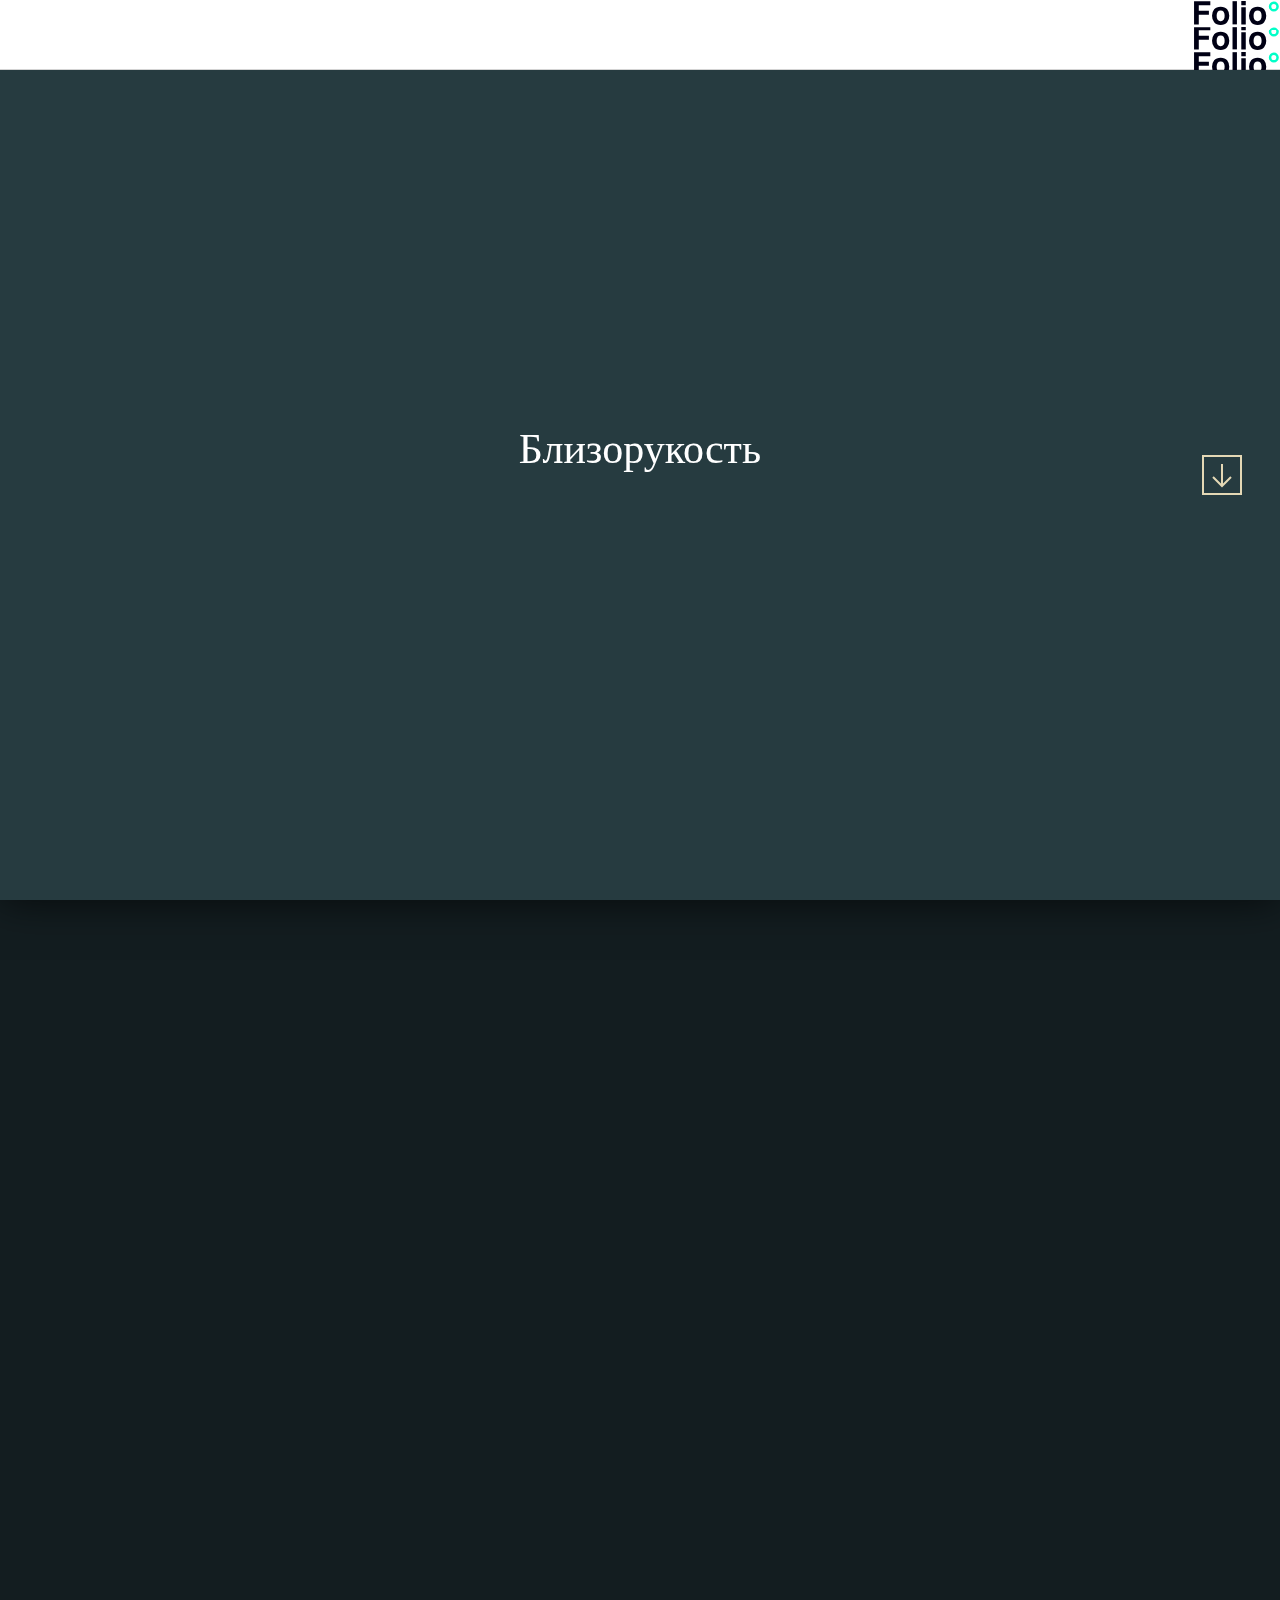
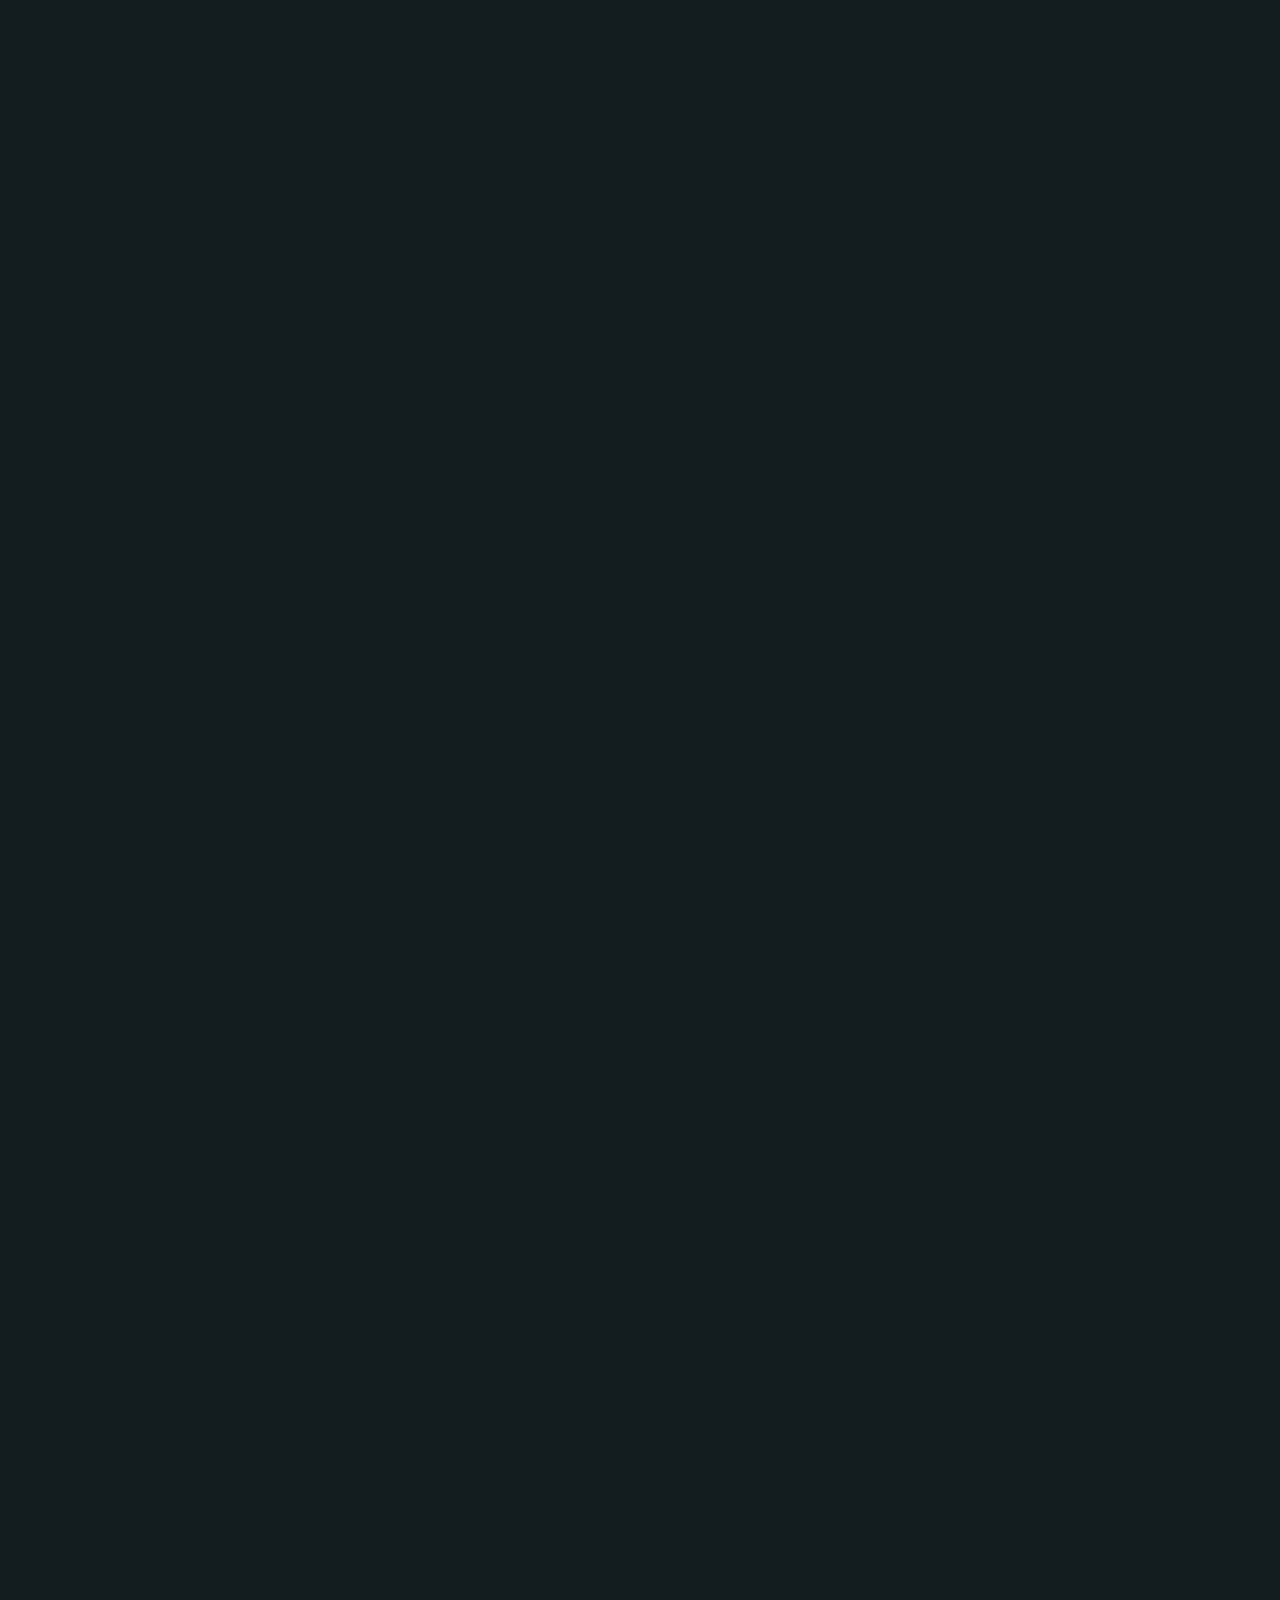
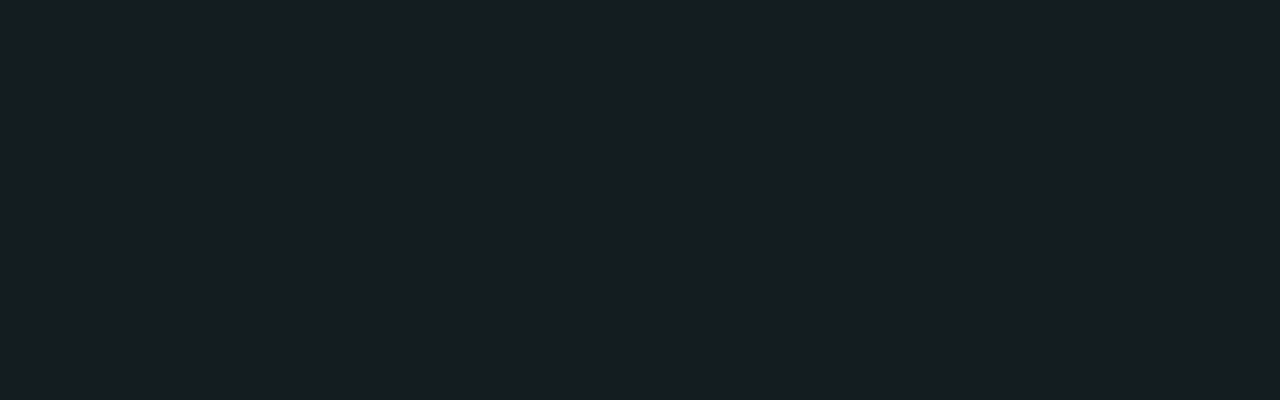
==== gallery-bliz/index.html @ a32b068b "коммит проекта начальный" ====
<!doctype html>
<html lang="en" class="no-js">
<head>
	<meta charset="UTF-8">
	<meta name="viewport" content="width=device-width, initial-scale=1">

	<link href='http://fonts.googleapis.com/css?family=Slabo+27px' rel='stylesheet' type='text/css'>

	<link rel="stylesheet" href="css/reset.css">
	<link rel="stylesheet" href="css/style.css">
	<link rel="stylesheet" href="../stylesheets/menubar.css">
	<script src="js/modernizr.js"></script>

	<title>Близорукость</title>
</head>
<body>
	<nav class="menubar">
    <div class="userMenu">
      <ul>
        <li><a href="gallery-bliz/index.html">Близорукость</a></li>
        <li><a href="gallery-bliz/index.html">Дальнозоркость</a></li>
        <li><a href="gallery-bliz/index.html">Дальтонизм</a></li>
      </ul>
    </div>
  </nav>

	<section class="cd-section">
		<div class="cd-block">
			<h1>Близорукость</h1>
		</div>
	</section> <!-- .cd-section -->

	<section class="cd-section">
		<div class="cd-block">
			<div class="cd-half-block"></div>

			<div class="cd-half-block">
				<p>Близору́кость (также — миопи́я) — это дефект зрения, при котором изображение формируется не на сетчатке глаза, а перед ней. Наиболее распространённая причина — увеличенное в длину глазное яблоко, вследствие чего сетчатка располагается за фокальной плоскостью. Более редкий вариант — когда преломляющая система глаза фокусирует лучи сильнее, чем нужно (и, как следствие, они сходятся не на сетчатке, а перед ней). В любом из вариантов, при рассматривании удалённых предметов, на сетчатке возникает нечёткое, размытое изображение.</p>
			</div>
		</div>
	</section> <!-- .cd-section -->

	<section class="cd-section">
		<div class="cd-block">
			<div class="cd-half-block"></div>

			<div class="cd-half-block">
				<p>
					Lorem ipsum dolor sit amet, consectetur adipisicing elit. Maiores eos labore ratione illum excepturi neque sunt blanditiis ducimus soluta quae!
				</p>
			</div>
		</div>
	</section> <!-- .cd-section -->

	<section class="cd-section">
		<div class="cd-block">
			<div class="cd-half-block"></div>

			<div class="cd-half-block">
				<p>
					Lorem ipsum dolor sit amet, consectetur adipisicing elit. Maiores eos labore ratione illum excepturi neque sunt blanditiis ducimus soluta quae!
				</p>
			</div>
		</div>
	</section> <!-- .cd-section -->

	<nav>
		<ul class="cd-vertical-nav">
			<li><a href="#0" class="cd-prev inactive">Next</a></li>
			<li><a href="#0" class="cd-next">Prev</a></li>
		</ul>
	</nav> <!-- .cd-vertical-nav -->
<script src="js/jquery-2.1.1.js"></script>
<script src="js/main.js"></script> <!-- Resource jQuery -->
</body>
</html>
---- gallery-bliz/css/style.css ----
/* --------------------------------

Primary style

-------------------------------- */

*, *::after, *::before {
  -webkit-box-sizing: border-box;
  -moz-box-sizing: border-box;
  box-sizing: border-box;
}

html {
  font-size: 62.5%;
}

body {
  font-size: 1.6rem;
  font-family: "Slabo 27px", serif;
  color: #ffffff;
  background-color: #131d20;
}

body::before {
  /* never visible - this is used in jQuery to check the current MQ */
  content: 'mobile';
  display: none;
}
@media only screen and (min-width: 1170px) {
  body::before {
    /* never visible - this is used in jQuery to check the current MQ */
    content: 'desktop';
  }
}

a {
  color: #e3ca76;
  text-decoration: none;
}

/* --------------------------------

Main Components

-------------------------------- */
@media only screen and (min-width: 1170px) {
  .cd-section {
    height: 100vh;
  }
}
.cd-section h1 {
  position: relative;
  top: 50%;
  -webkit-transform: translateY(-50%);
  -moz-transform: translateY(-50%);
  -ms-transform: translateY(-50%);
  -o-transform: translateY(-50%);
  transform: translateY(-50%);
  -webkit-font-smoothing: antialiased;
  -moz-osx-font-smoothing: grayscale;
  text-align: center;
  font-size: 2.6rem;
}
@media only screen and (min-width: 768px) {
  .cd-section h1 {
    font-size: 3.2rem;
  }
}
@media only screen and (min-width: 1170px) {
  .cd-section h1 {
    font-size: 4.2rem;
  }
}

.cd-block, .cd-half-block {
  -webkit-transform: translateZ(0);
  -moz-transform: translateZ(0);
  -ms-transform: translateZ(0);
  -o-transform: translateZ(0);
  transform: translateZ(0);
  -webkit-backface-visibility: hidden;
  backface-visibility: hidden;
}

.cd-block {
  -webkit-transform-origin: center center;
  -moz-transform-origin: center center;
  -ms-transform-origin: center center;
  -o-transform-origin: center center;
  transform-origin: center center;
}
.cd-section:first-of-type .cd-block {
  visibility: visible;
  height: 100vh;
  background-color: #263b40;
}
@media only screen and (min-width: 1170px) {
  .cd-block {
    position: fixed;
    width: 100%;
    min-height: 100vh;
    top: 0;
    left: 0;
    height: 100vh;
    box-shadow: 0 0 40px rgba(0, 0, 0, 0.7);
    visibility: hidden;
  }
  .cd-section:first-of-type .cd-block {
    visibility: visible;
  }
  .cd-block > * {
    visibility: visible;
  }
}

.cd-half-block {
  background: #ffffff;
  color: #263b40;
}
.cd-half-block:nth-of-type(1) {
  height: 60vh;
  background-color: #263b40;
  background-position: center center;
  background-repeat: no-repeat;
}
.cd-half-block:nth-of-type(2) {
  padding: 4em 10%;
}

.cd-half-block p {
  font-size: 1.8rem;
  line-height: 1.8;
}

.cd-section:nth-of-type(2) .cd-half-block:first-of-type {
  background-image: url("../img/img-1.jpg");
  background-size: cover;
}

.cd-section:nth-of-type(2) .cd-half-block:first-of-type:hover {
  background-image: url("../img/img-1_1.jpg");
  background-size: cover;
  /*cursor: url('../img/glasses.cur'), pointer;*/
}

.cd-section:nth-of-type(3) .cd-half-block:first-of-type {
  background-image: url("../img/img-2.jpg");
  background-size: cover;
}

.cd-section:nth-of-type(3) .cd-half-block:first-of-type:hover {
  background-image: url("../img/img-2_2.jpg");
  background-size: cover;
  /*cursor: url('../img/glasses.cur'), pointer;*/
}

.cd-section:nth-of-type(4) .cd-half-block:first-of-type {
  background-image: url("../img/img-3.jpg");
  background-size: cover;
}

.cd-section:nth-of-type(4) .cd-half-block:first-of-type:hover {
  background-image: url("../img/img-3_3.jpg");
  background-size: cover;
  /*cursor: url('../img/glasses.cur'), pointer;*/
}

@media only screen and (min-width: 1170px) {
  .cd-half-block {
    height: 100vh !important;
    width: 50%;
    position: absolute;
    top: 0;
  }
  .cd-half-block p {
    position: absolute;
    left: 50%;
    top: 50%;
    bottom: auto;
    right: auto;
    -webkit-transform: translateX(-50%) translateY(-50%);
    -moz-transform: translateX(-50%) translateY(-50%);
    -ms-transform: translateX(-50%) translateY(-50%);
    -o-transform: translateX(-50%) translateY(-50%);
    transform: translateX(-50%) translateY(-50%);
    width: 100%;
    padding: 0 20%;
    font-size: 2.4rem;
  }
  .cd-section:nth-of-type(even) .cd-half-block:first-of-type, .cd-section:nth-of-type(odd) .cd-half-block:nth-of-type(2) {
    left: 0;
    -webkit-transform: translateX(-100%);
    -moz-transform: translateX(-100%);
    -ms-transform: translateX(-100%);
    -o-transform: translateX(-100%);
    transform: translateX(-100%);
  }
  .cd-section:nth-of-type(odd) .cd-half-block:first-of-type, .cd-section:nth-of-type(even) .cd-half-block:nth-of-type(2) {
    right: 0;
    -webkit-transform: translateX(100%);
    -moz-transform: translateX(100%);
    -ms-transform: translateX(100%);
    -o-transform: translateX(100%);
    transform: translateX(100%);
  }
}

.cd-vertical-nav {
  position: fixed;
  z-index: 1;
  right: 3%;
  top: 50%;
  bottom: auto;
  -webkit-transform: translateY(-50%);
  -moz-transform: translateY(-50%);
  -ms-transform: translateY(-50%);
  -o-transform: translateY(-50%);
  transform: translateY(-50%);
  display: none;
}
.cd-vertical-nav a {
  display: block;
  height: 40px;
  width: 40px;
  /* image replace */
  overflow: hidden;
  text-indent: 100%;
  white-space: nowrap;
  background: transparent url(../img/cd-icon-arrow.svg) no-repeat center center;
  -webkit-transition: opacity 0.2s 0s, visibility 0.2s 0s;
  -moz-transition: opacity 0.2s 0s, visibility 0.2s 0s;
  transition: opacity 0.2s 0s, visibility 0.2s 0s;
}
.cd-vertical-nav a.cd-prev {
  -webkit-transform: rotate(180deg);
  -moz-transform: rotate(180deg);
  -ms-transform: rotate(180deg);
  -o-transform: rotate(180deg);
  transform: rotate(180deg);
  margin-bottom: 10px;
}
.cd-vertical-nav a.inactive {
  visibility: hidden;
  opacity: 0;
  -webkit-transition: opacity 0.2s 0s, visibility 0s 0.2s;
  -moz-transition: opacity 0.2s 0s, visibility 0s 0.2s;
  transition: opacity 0.2s 0s, visibility 0s 0.2s;
}
@media only screen and (min-width: 1170px) {
  .cd-vertical-nav {
    display: block;
  }
}
---- stylesheets/menubar.css ----
.menubar {
  position: fixed;
  top: 0;
  left: 0;
  z-index: 1;
  display: flex;
  justify-content: flex-end;
  width: 100%;
  height: 70px;
  border-bottom: 1px solid lightgrey;
  background-color: white;
}

.userMenu {
  position: relative;
  display: block;
  width: 88px;
  height: 70px;
  background-image: url(../photos/logo.svg);
}

/*.userMenu::before {
  display: block;
  width: 88px;
  height: 27px;
  background-image: url(../photos/logo.svg);
}*/

.userMenu ul {
  position: absolute;
  top: 70px;
  right: 10px;
  display: none;
  width: 220px;
  padding: 10px 0;
  box-shadow: 0 0 5px 0 rgba(0,0,0,0.15);
  background-color: white;
}

.userMenu:hover ul {
  display: block;
}

.userMenu li {
  position: relative;
  z-index: 1;
  padding: 0 10px;
  line-height: 50px;
  cursor: pointer;
}

.userMenu li:hover {
  background: lightgrey;
}

.userMenu ul::before,
.userMenu ul::after {
  display: block;
  position: absolute;
  content:'';
  background: white;
}

.userMenu ul::before {
  top: -8px;
  right: 15px;
  width: 20px;
  height: 20px;
  box-shadow: 0 0 5px 0 rgba(0,0,0,.15);
  transform: rotate(45deg);
}

.userMenu ul::after {
  top: 0;
  right: 0;
  width: 60px;
  height: 20px;
}

a {
  color: #e3ca76;
  text-decoration: none;
}

.logo {
  display: block;
  width: 88px;
  height: 60px;
  background-image: url(../photos/logo.svg);
}
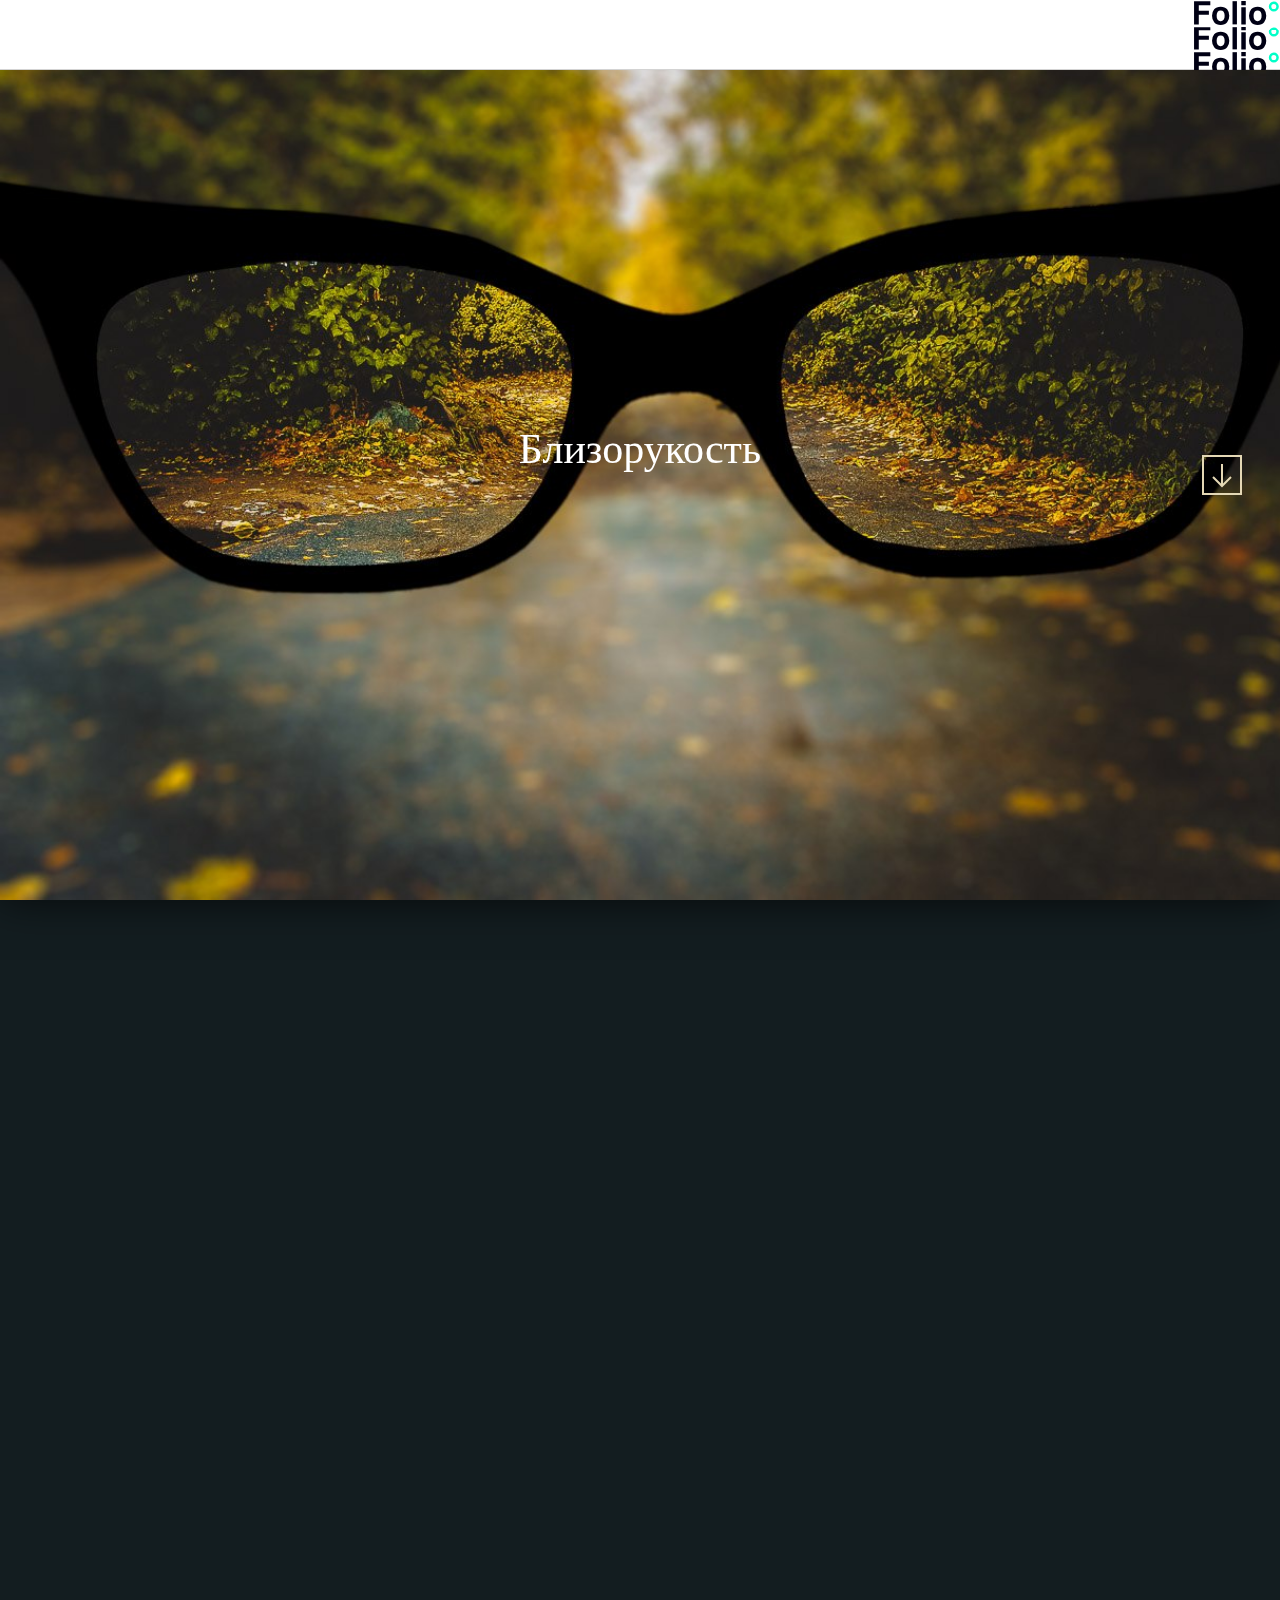
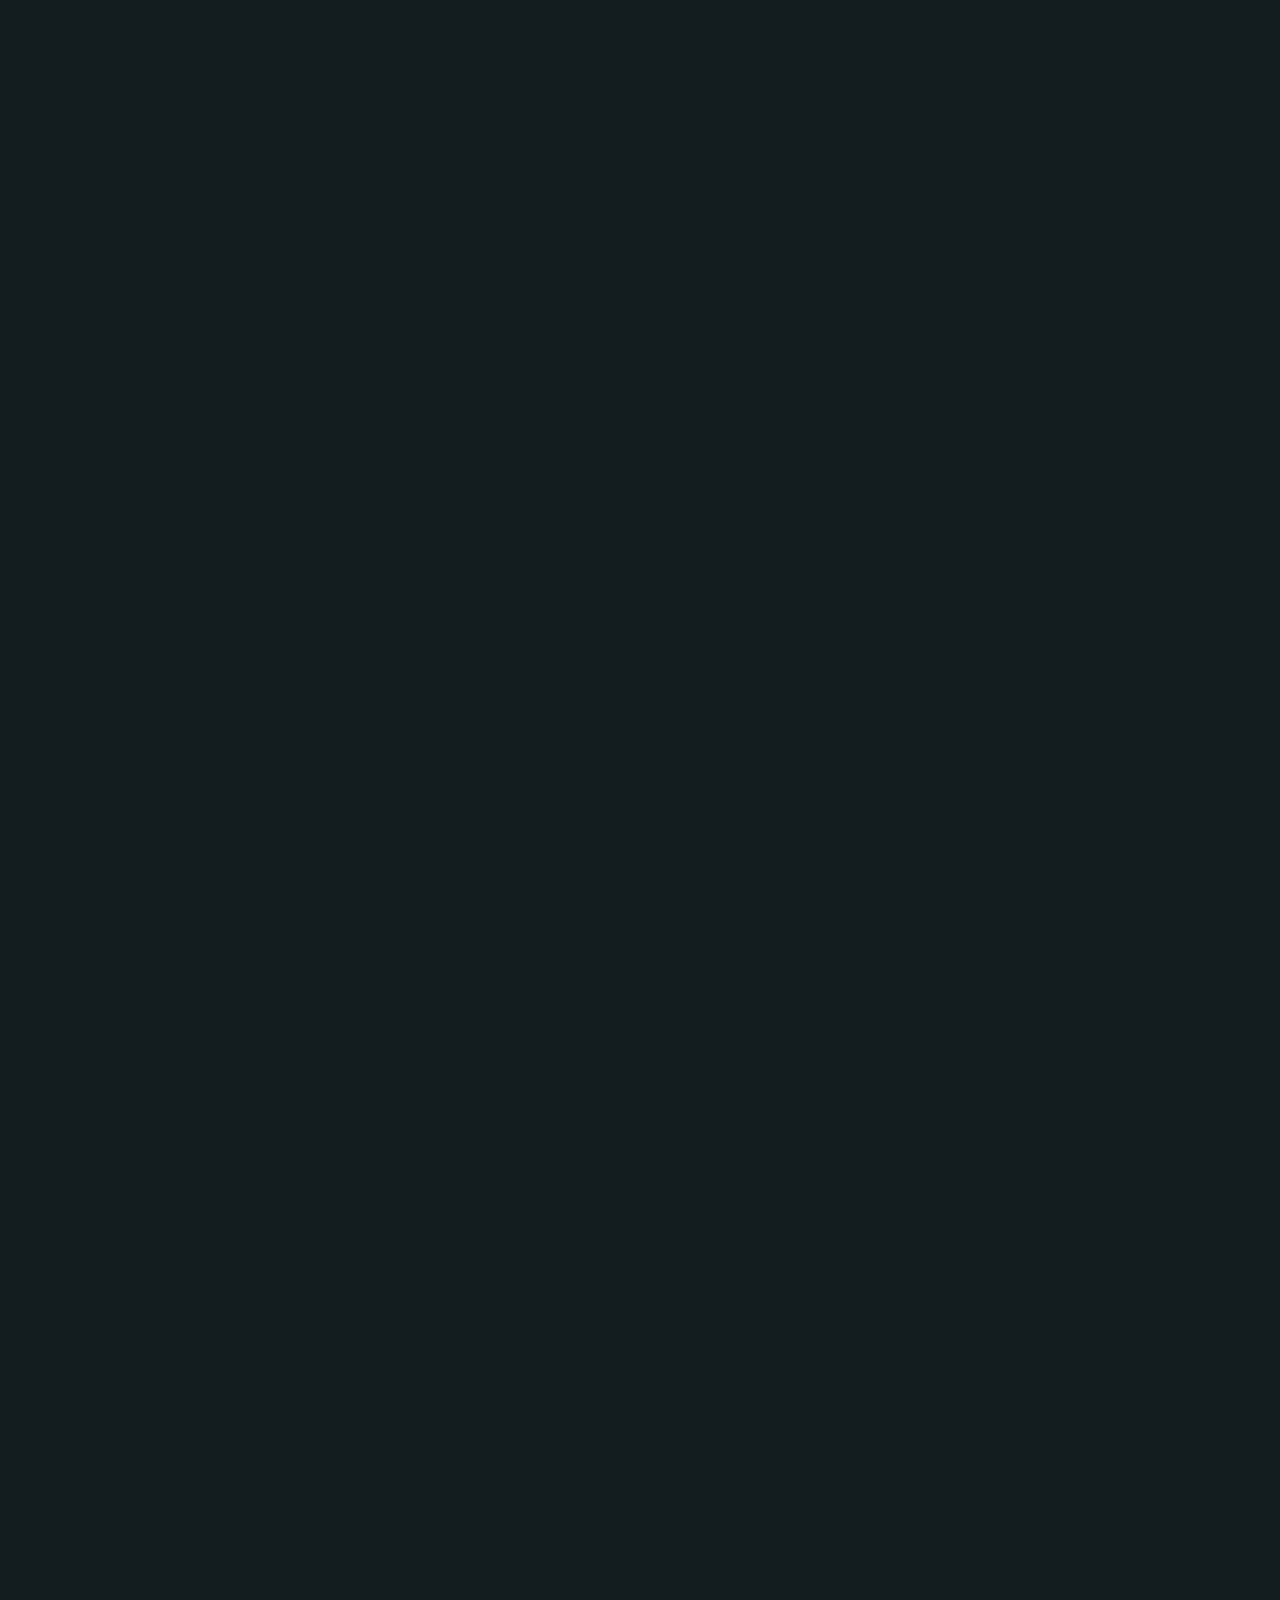
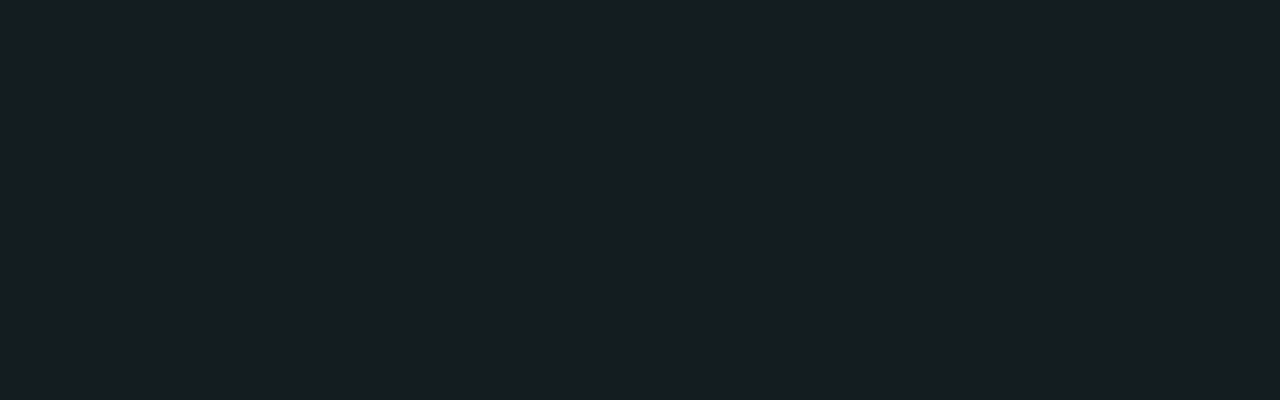
==== commit 66e2ff5b: "чистка" ====
--- a/gallery-bliz/index.html
+++ b/gallery-bliz/index.html
@@ -17,7 +17,7 @@
 	<nav class="menubar">
     <div class="userMenu">
       <ul>
-        <li><a href="gallery-bliz/index.html">Близорукость</a></li>
+        <li><a href="">Близорукость</a></li>
         <li><a href="gallery-bliz/index.html">Дальнозоркость</a></li>
         <li><a href="gallery-bliz/index.html">Дальтонизм</a></li>
       </ul>
--- a/gallery-bliz/css/style.css
+++ b/gallery-bliz/css/style.css
@@ -89,11 +89,14 @@
   -o-transform-origin: center center;
   transform-origin: center center;
 }
+
 .cd-section:first-of-type .cd-block {
   visibility: visible;
   height: 100vh;
-  background-color: #263b40;
-}
+  background-image: url(../img/311.jpg);
+  background-size: cover;
+}
+
 @media only screen and (min-width: 1170px) {
   .cd-block {
     position: fixed;
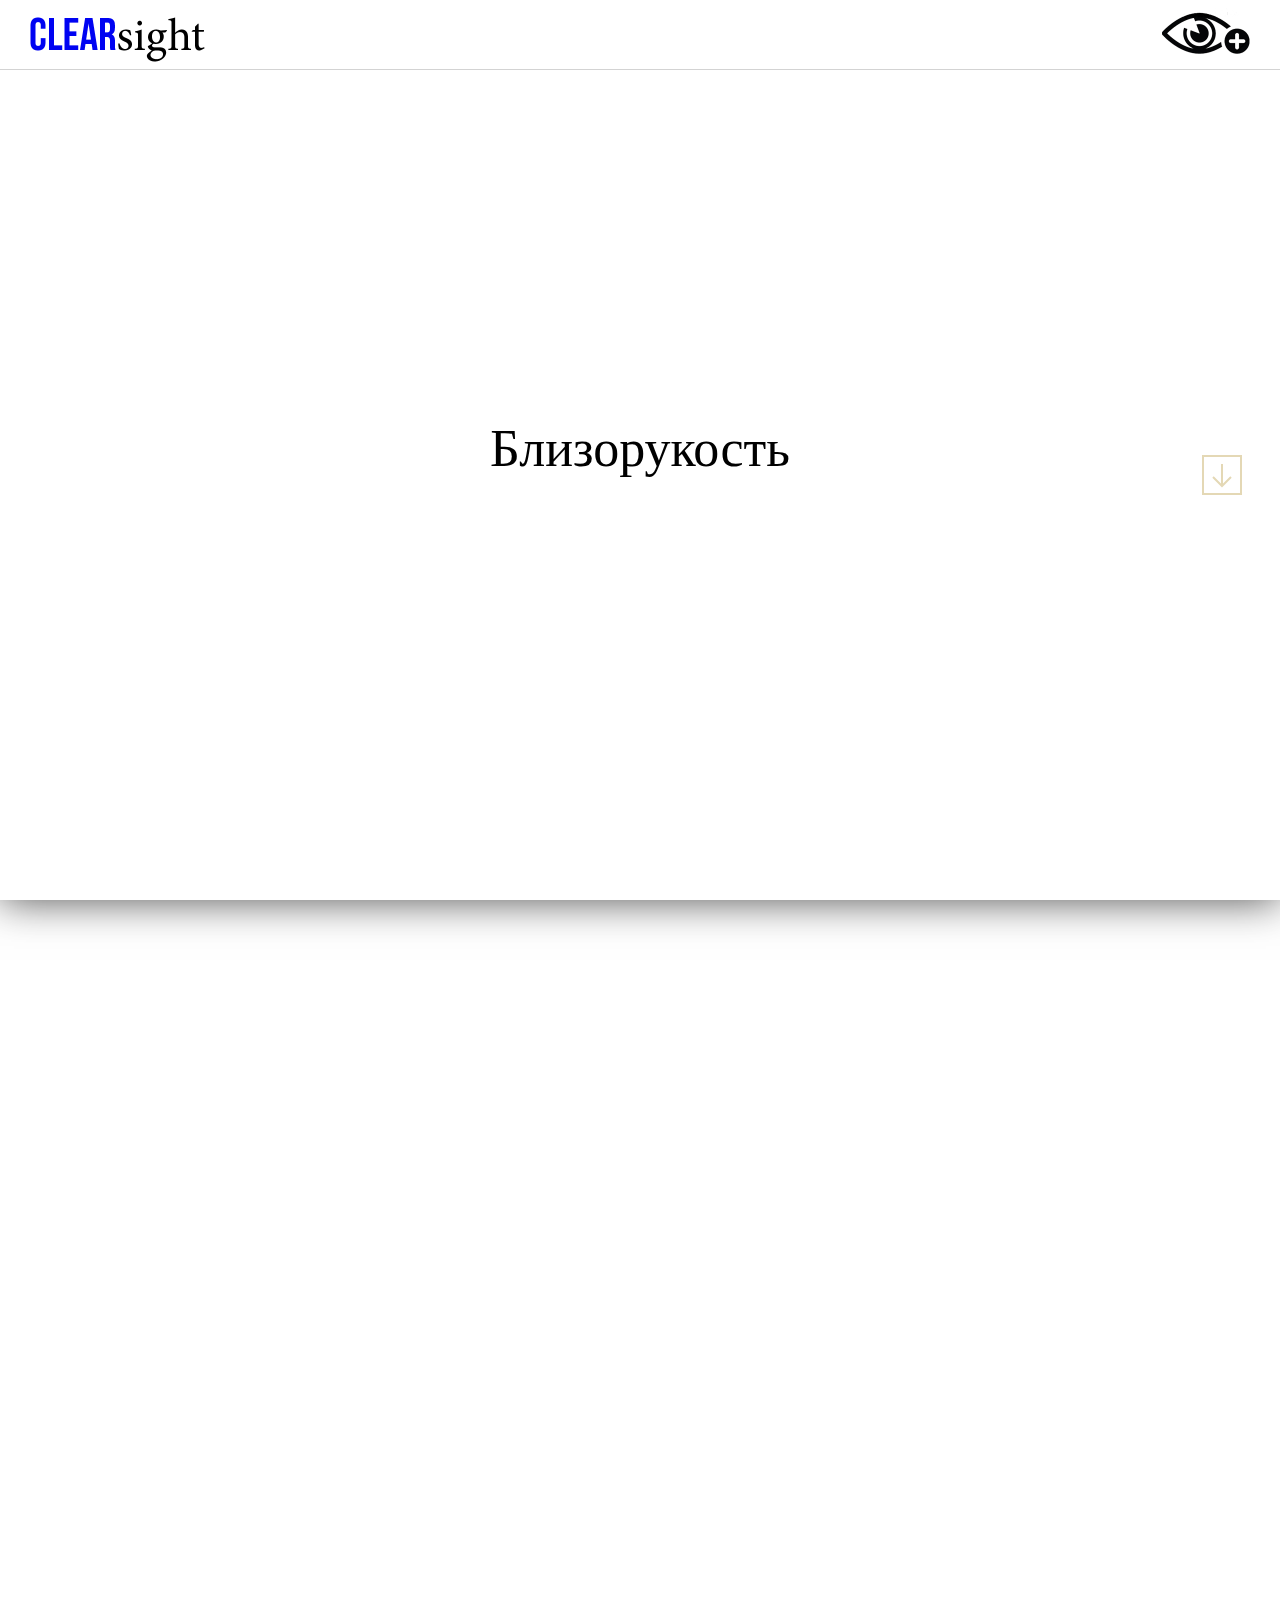
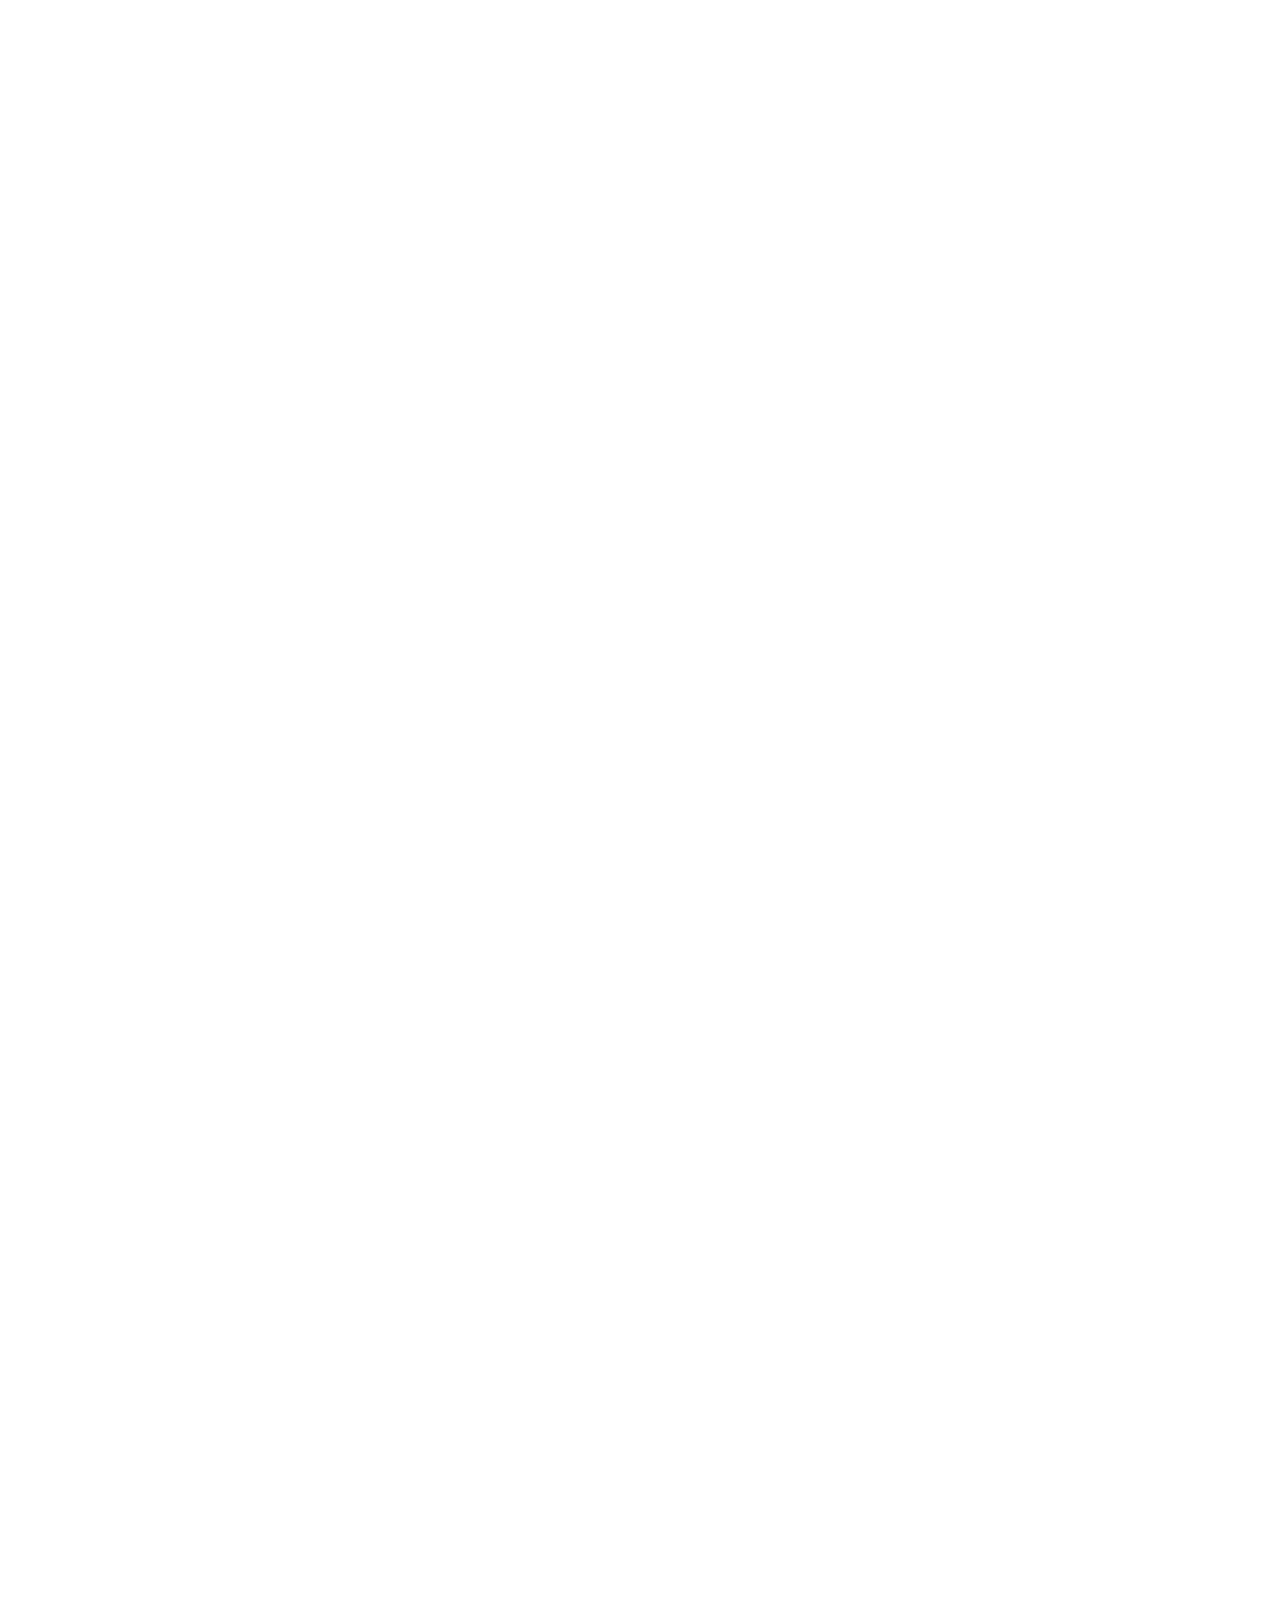
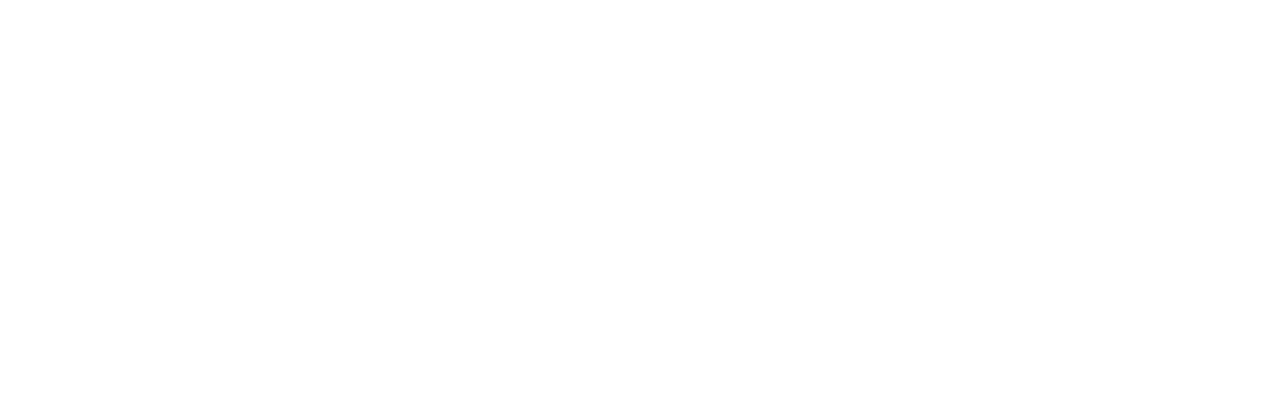
==== commit 766164b4: "еще один" ====
--- a/gallery-bliz/index.html
+++ b/gallery-bliz/index.html
@@ -15,11 +15,15 @@
 </head>
 <body>
 	<nav class="menubar">
+    <div>
+      <a class="logo" href="../index.html"></a>
+    </div>
+
     <div class="userMenu">
       <ul>
-        <li><a href="">Близорукость</a></li>
-        <li><a href="gallery-bliz/index.html">Дальнозоркость</a></li>
-        <li><a href="gallery-bliz/index.html">Дальтонизм</a></li>
+        <li><a href="index.html">Близорукость</a></li>
+				<li><a href="../gallery-dal/index.html">Дальнозоркость</a></li>
+        <!-- <li><a href="../gallery-dalt/index.html">Дальтонизм</a></li> -->
       </ul>
     </div>
   </nav>
@@ -45,9 +49,7 @@
 			<div class="cd-half-block"></div>
 
 			<div class="cd-half-block">
-				<p>
-					Lorem ipsum dolor sit amet, consectetur adipisicing elit. Maiores eos labore ratione illum excepturi neque sunt blanditiis ducimus soluta quae!
-				</p>
+				<p>Встречается близорукость чрезвычайно часто: по статистике, ею страдает каждый третий житель Земли. Обычно болезнь начинает развиваться в возрасте от 7 до 15 лет. Ребенок хуже различает предметы вдали, плохо видит строки на доске, жалуется на головную боль. А затем миопия либо усугубляется, либо сохраняется на прежнем уровне. Также при миопии наблюдается ослабление сумеречного зрения. При таком состоянии человек замечает трудности с ориентацией в темное время суток.</p>
 			</div>
 		</div>
 	</section> <!-- .cd-section -->
@@ -57,9 +59,7 @@
 			<div class="cd-half-block"></div>
 
 			<div class="cd-half-block">
-				<p>
-					Lorem ipsum dolor sit amet, consectetur adipisicing elit. Maiores eos labore ratione illum excepturi neque sunt blanditiis ducimus soluta quae!
-				</p>
+				<p>Мы все рождаемся на свет с нарушением зрения, которое только к годовалому возрасту становится 100%, и только к 7 годам мы можем четко видеть предмет двумя глазами.</p>
 			</div>
 		</div>
 	</section> <!-- .cd-section -->
--- a/gallery-bliz/css/style.css
+++ b/gallery-bliz/css/style.css
@@ -15,10 +15,14 @@
 }
 
 body {
+  overflow: scroll;
   font-size: 1.6rem;
   font-family: "Slabo 27px", serif;
-  color: #ffffff;
-  background-color: #131d20;
+  color: black;
+  /*background-image: url(../img/13.gif);*/
+  /*background-size: contain;*/
+  /*background-repeat: no-repeat;*/
+  /*background-color: #131d20;*/
 }
 
 body::before {
@@ -26,6 +30,7 @@
   content: 'mobile';
   display: none;
 }
+
 @media only screen and (min-width: 1170px) {
   body::before {
     /* never visible - this is used in jQuery to check the current MQ */
@@ -44,6 +49,9 @@
 
 -------------------------------- */
 @media only screen and (min-width: 1170px) {
+  body {
+    overflow: hidden;
+  }
   .cd-section {
     height: 100vh;
   }
@@ -63,12 +71,14 @@
 }
 @media only screen and (min-width: 768px) {
   .cd-section h1 {
-    font-size: 3.2rem;
+    color: black;
+    font-size: 5.2rem;
   }
 }
 @media only screen and (min-width: 1170px) {
   .cd-section h1 {
-    font-size: 4.2rem;
+    color: black;
+    font-size: 5.2rem;
   }
 }
 
@@ -188,7 +198,7 @@
     transform: translateX(-50%) translateY(-50%);
     width: 100%;
     padding: 0 20%;
-    font-size: 2.4rem;
+    font-size: 2rem;
   }
   .cd-section:nth-of-type(even) .cd-half-block:first-of-type, .cd-section:nth-of-type(odd) .cd-half-block:nth-of-type(2) {
     left: 0;
--- a/stylesheets/menubar.css
+++ b/stylesheets/menubar.css
@@ -4,7 +4,7 @@
   left: 0;
   z-index: 1;
   display: flex;
-  justify-content: flex-end;
+  justify-content: space-between;
   width: 100%;
   height: 70px;
   border-bottom: 1px solid lightgrey;
@@ -13,14 +13,22 @@
 
 .userMenu {
   position: relative;
+  margin-right: 30px;
   display: block;
   width: 88px;
   height: 70px;
-  background-image: url(../photos/logo.svg);
+  background-image: url(../photos/burger.png);
+  background-size: cover;
+  background-repeat: no-repeat;
 }
 
-/*.userMenu::before {
-  display: block;
+.userMenu:hover {
+  background-image: url(../photos/burger-1.png);
+  cursor: pointer;
+}
+
+/*.userMenu:first-child {
+  display: inline-block;
   width: 88px;
   height: 27px;
   background-image: url(../photos/logo.svg);
@@ -83,8 +91,11 @@
 }
 
 .logo {
+  margin: 13px 30px;
   display: block;
-  width: 88px;
-  height: 60px;
-  background-image: url(../photos/logo.svg);
+  width: 175px;
+  height: 50px;
+  background-image: url(../photos/logo.png);
+  background-repeat: no-repeat;
+  background-size: cover;
 }
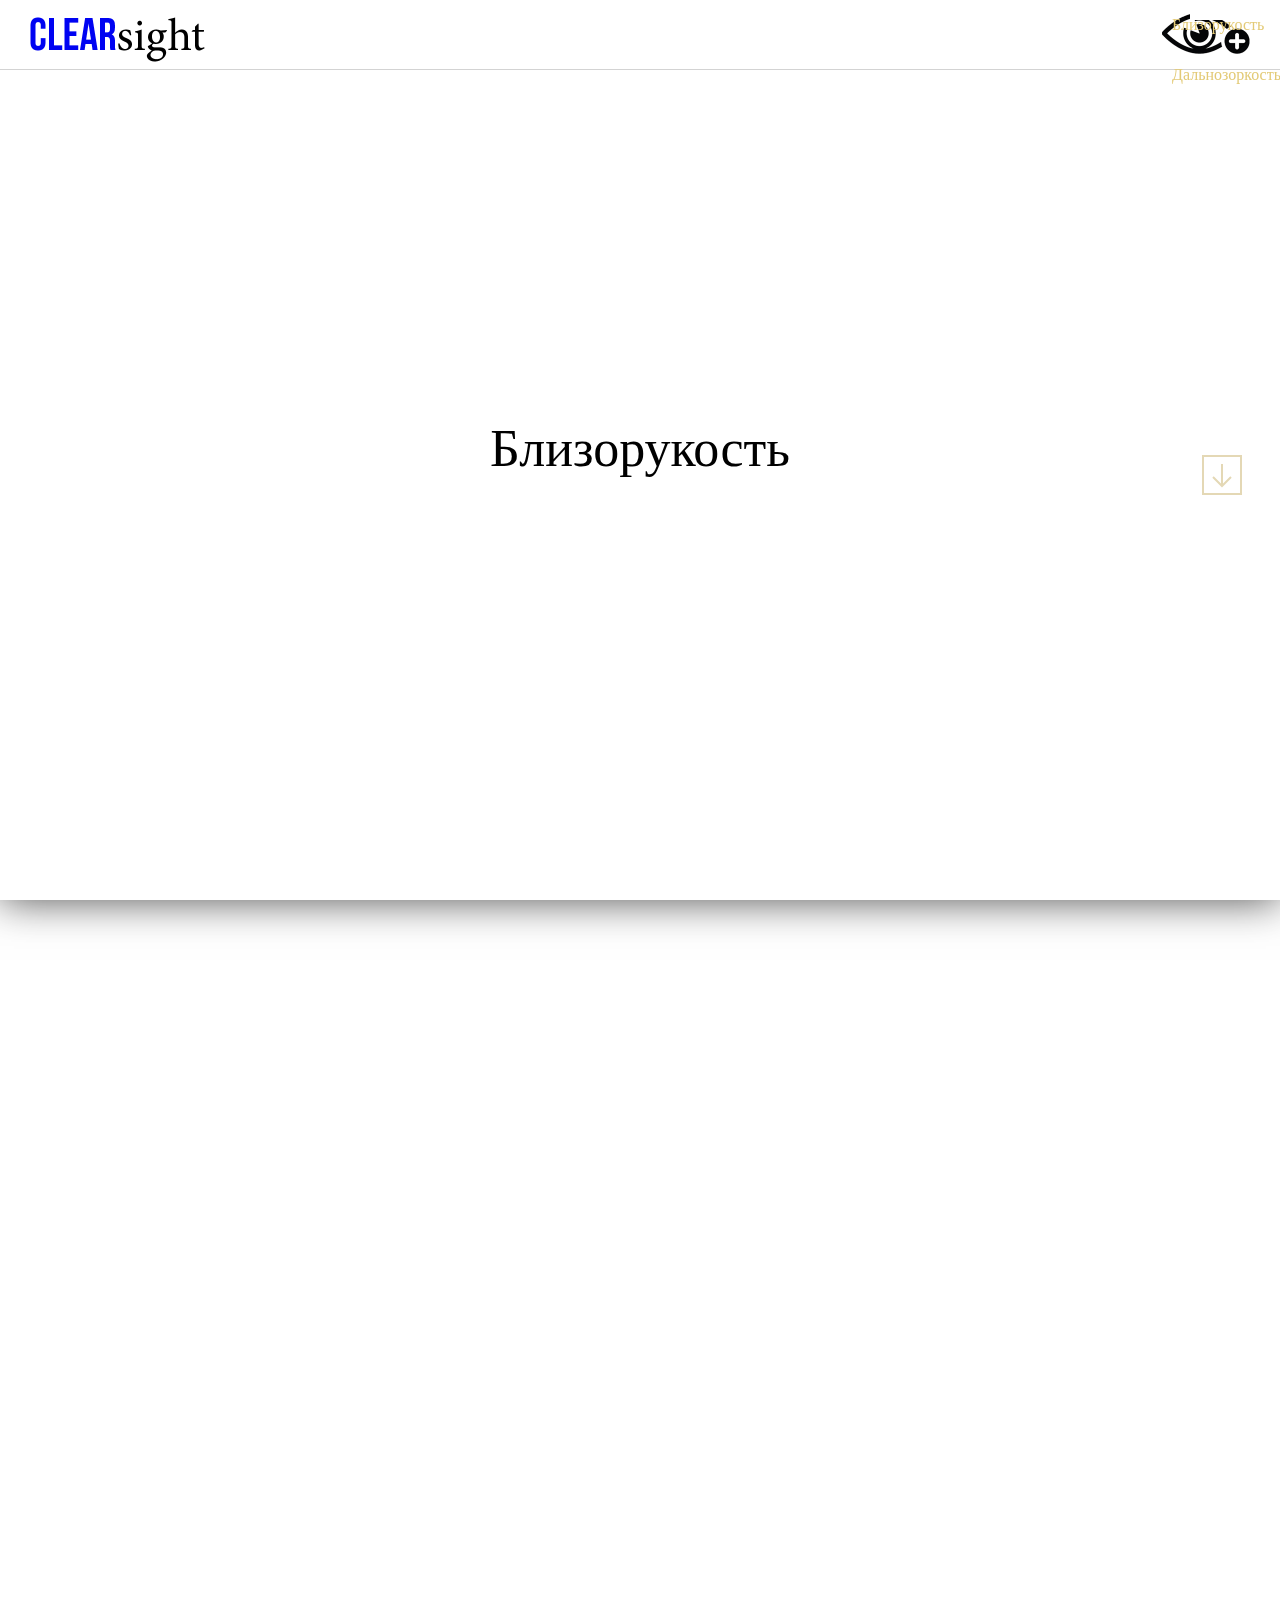
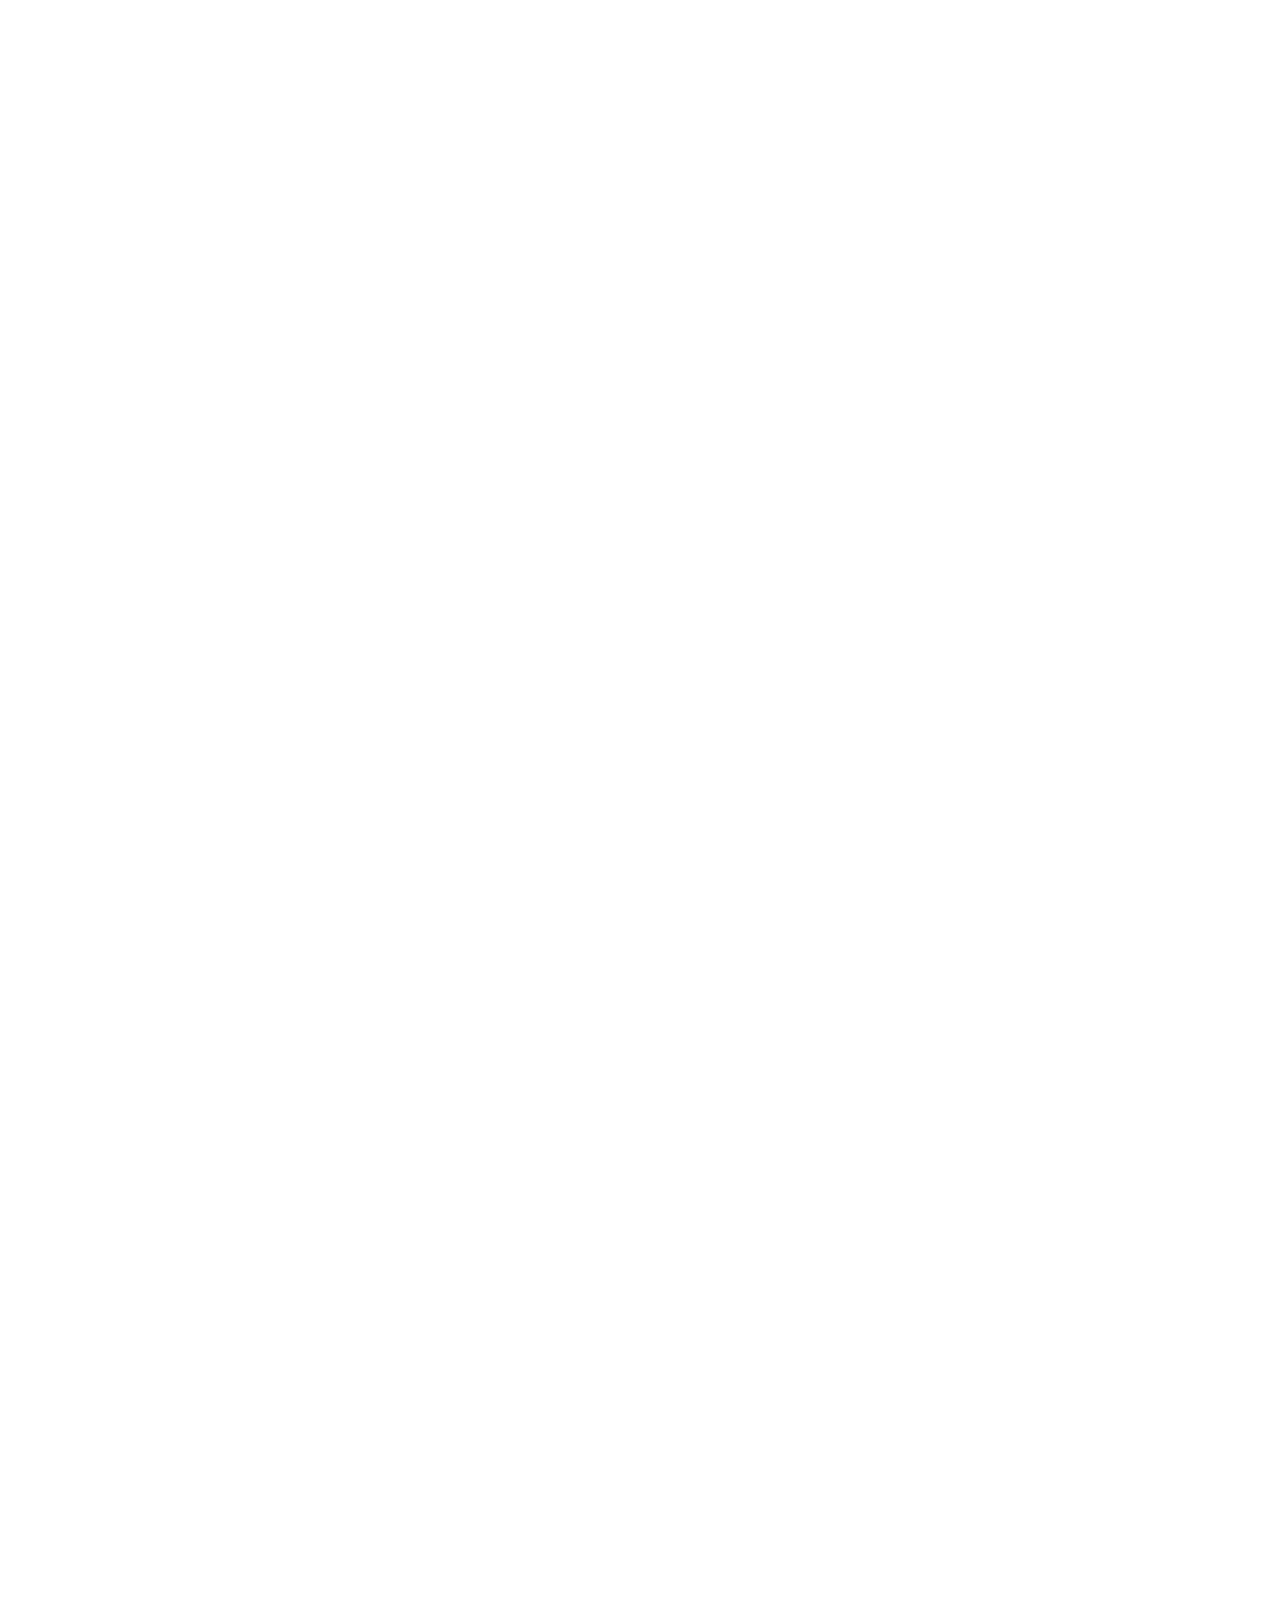
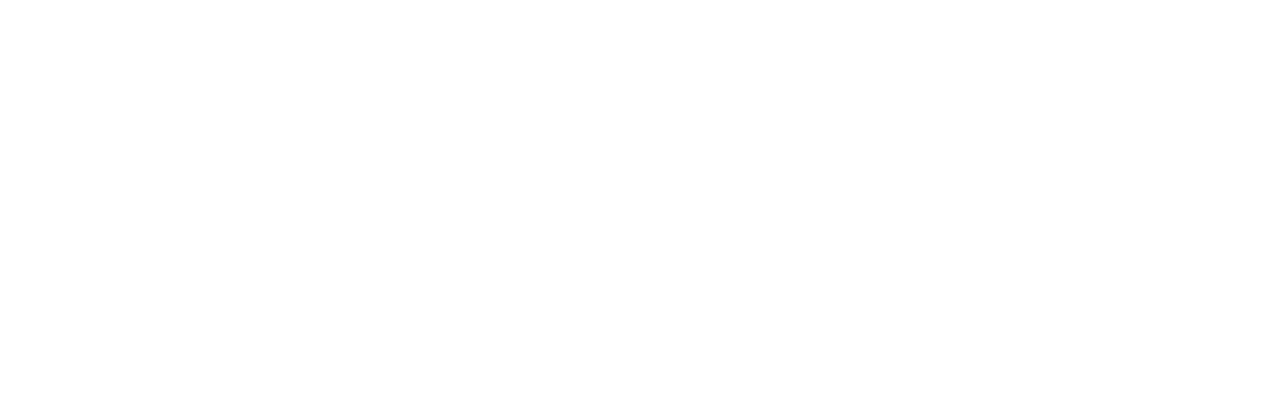
==== commit c2653dbc: "меню в медиазапросах работает и на нажатие" ====
--- a/gallery-bliz/index.html
+++ b/gallery-bliz/index.html
@@ -10,6 +10,8 @@
 	<link rel="stylesheet" href="css/style.css">
 	<link rel="stylesheet" href="../stylesheets/menubar.css">
 	<script src="js/modernizr.js"></script>
+	<script src="javascripts/jquery-3.1.1.js"></script>
+  <script src="javascripts/menu.js"></script>
 
 	<title>Близорукость</title>
 </head>
--- a/stylesheets/menubar.css
+++ b/stylesheets/menubar.css
@@ -27,25 +27,22 @@
   cursor: pointer;
 }
 
-/*.userMenu:first-child {
-  display: inline-block;
-  width: 88px;
-  height: 27px;
-  background-image: url(../photos/logo.svg);
-}*/
-
-.userMenu ul {
+.est {
   position: absolute;
   top: 70px;
   right: 10px;
-  display: none;
+  /*display: none;*/
   width: 220px;
   padding: 10px 0;
   box-shadow: 0 0 5px 0 rgba(0,0,0,0.15);
   background-color: white;
 }
 
-.userMenu:hover ul {
+.net {
+  display: none;
+}
+
+.userMenu:hover .net {
   display: block;
 }
 
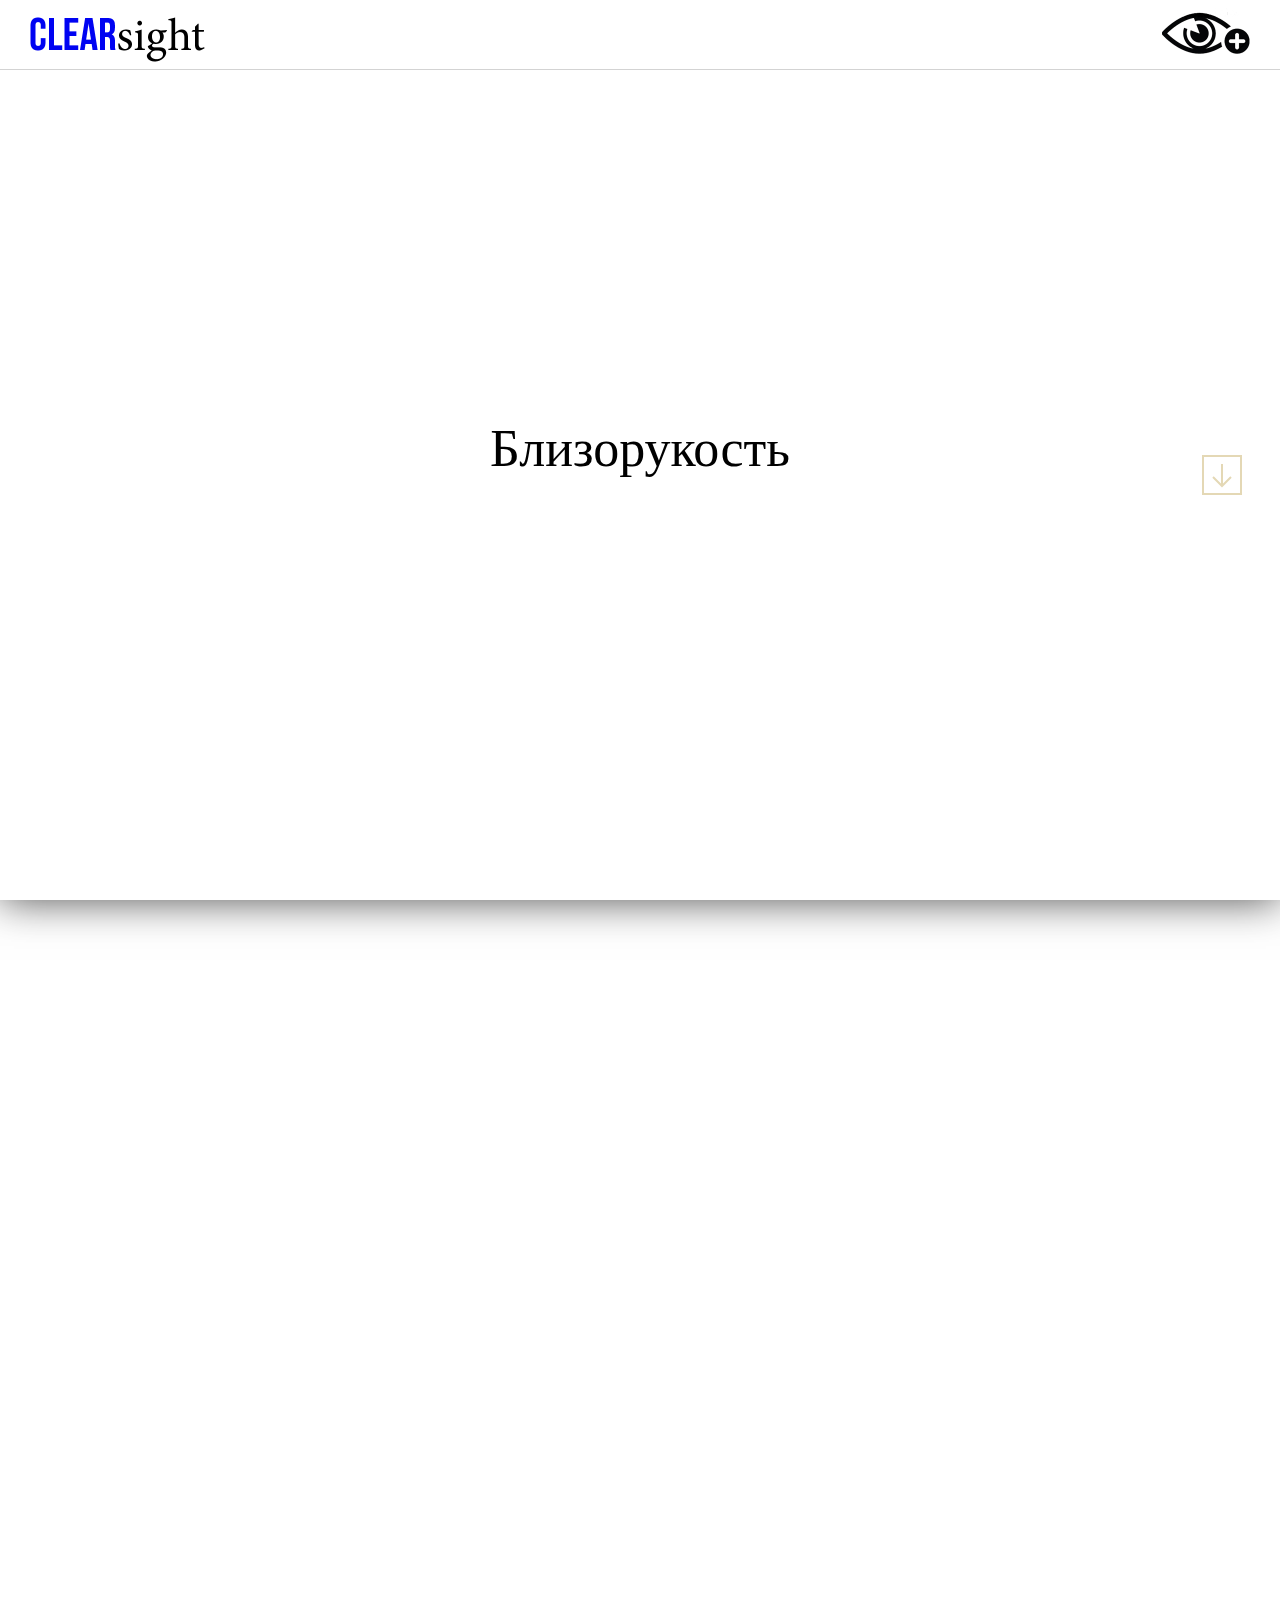
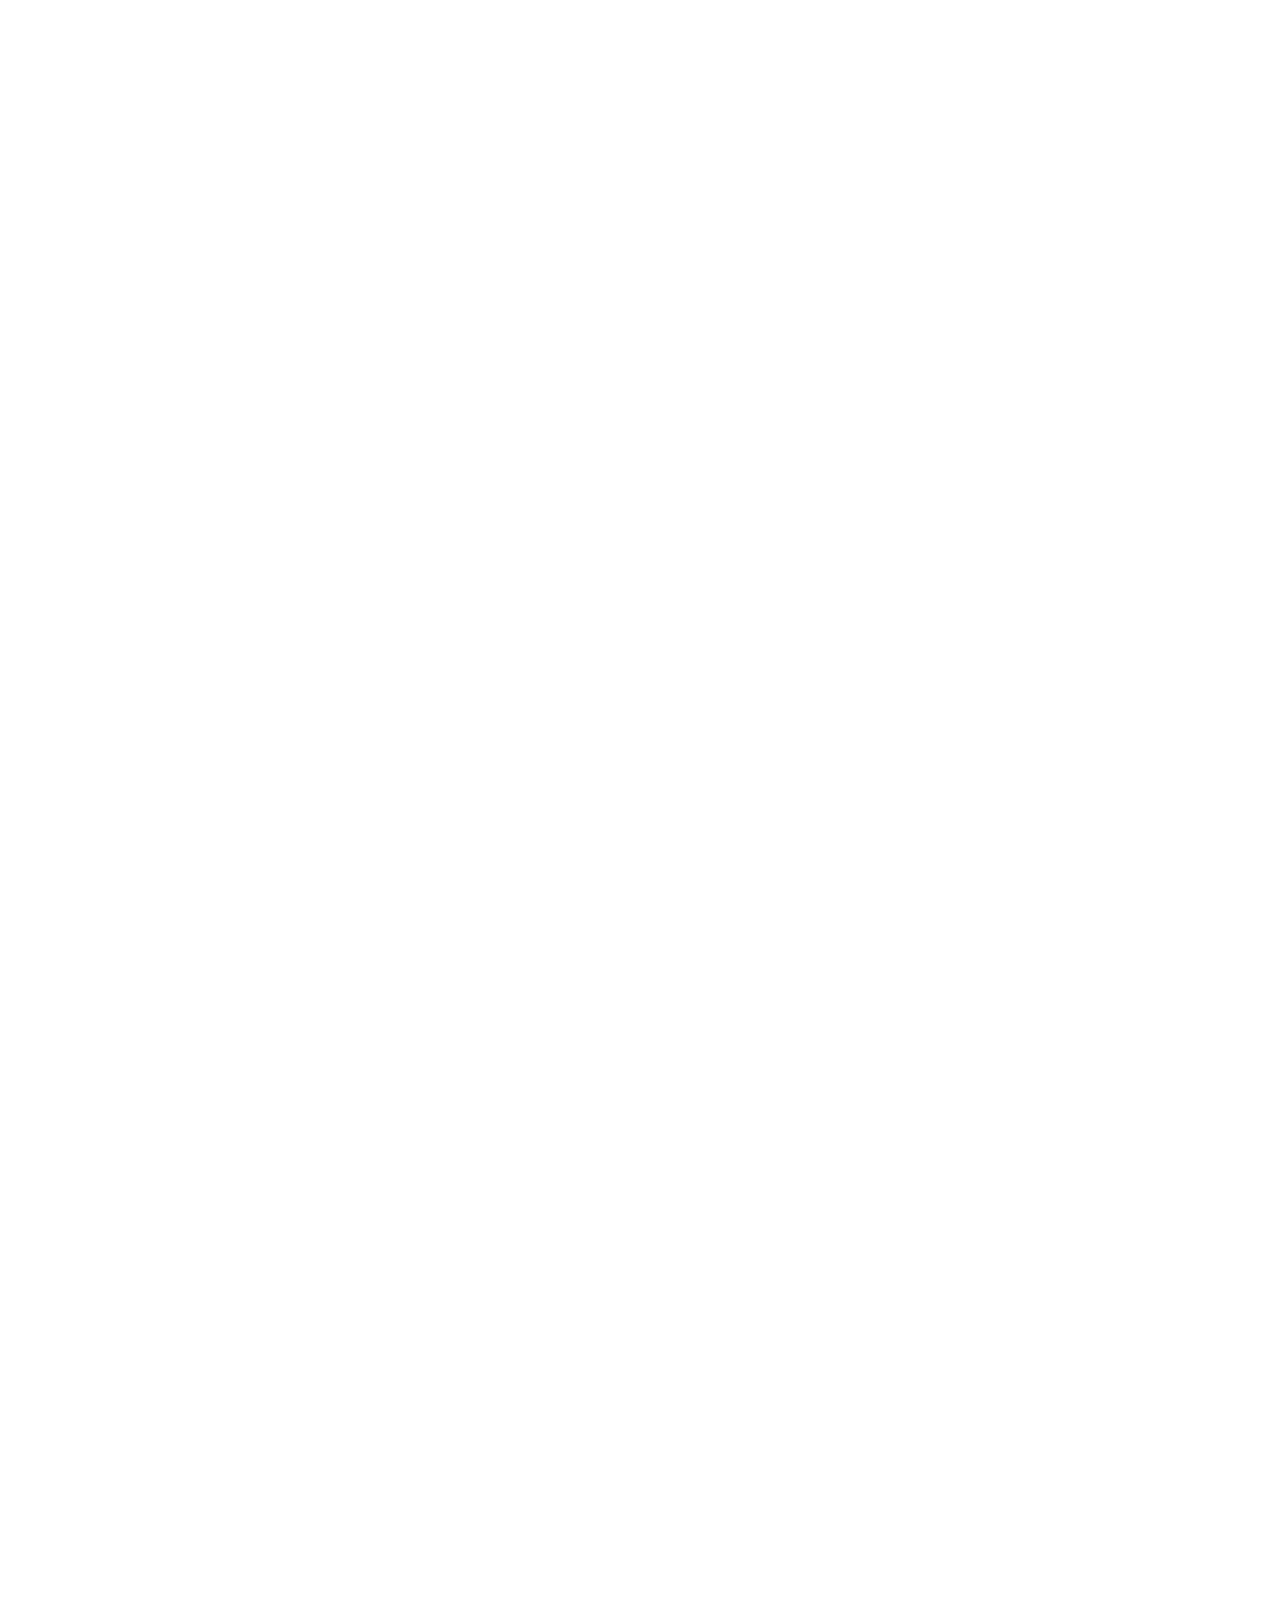
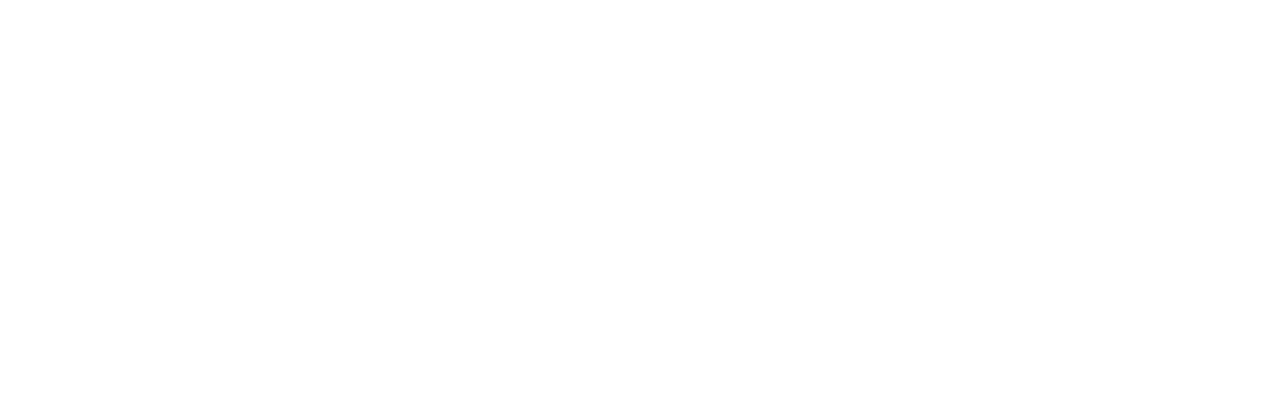
==== commit 37139126: "точка" ====
--- a/gallery-bliz/index.html
+++ b/gallery-bliz/index.html
@@ -22,7 +22,7 @@
     </div>
 
     <div class="userMenu">
-      <ul>
+      <ul class="est net">
         <li><a href="index.html">Близорукость</a></li>
 				<li><a href="../gallery-dal/index.html">Дальнозоркость</a></li>
         <!-- <li><a href="../gallery-dalt/index.html">Дальтонизм</a></li> -->
